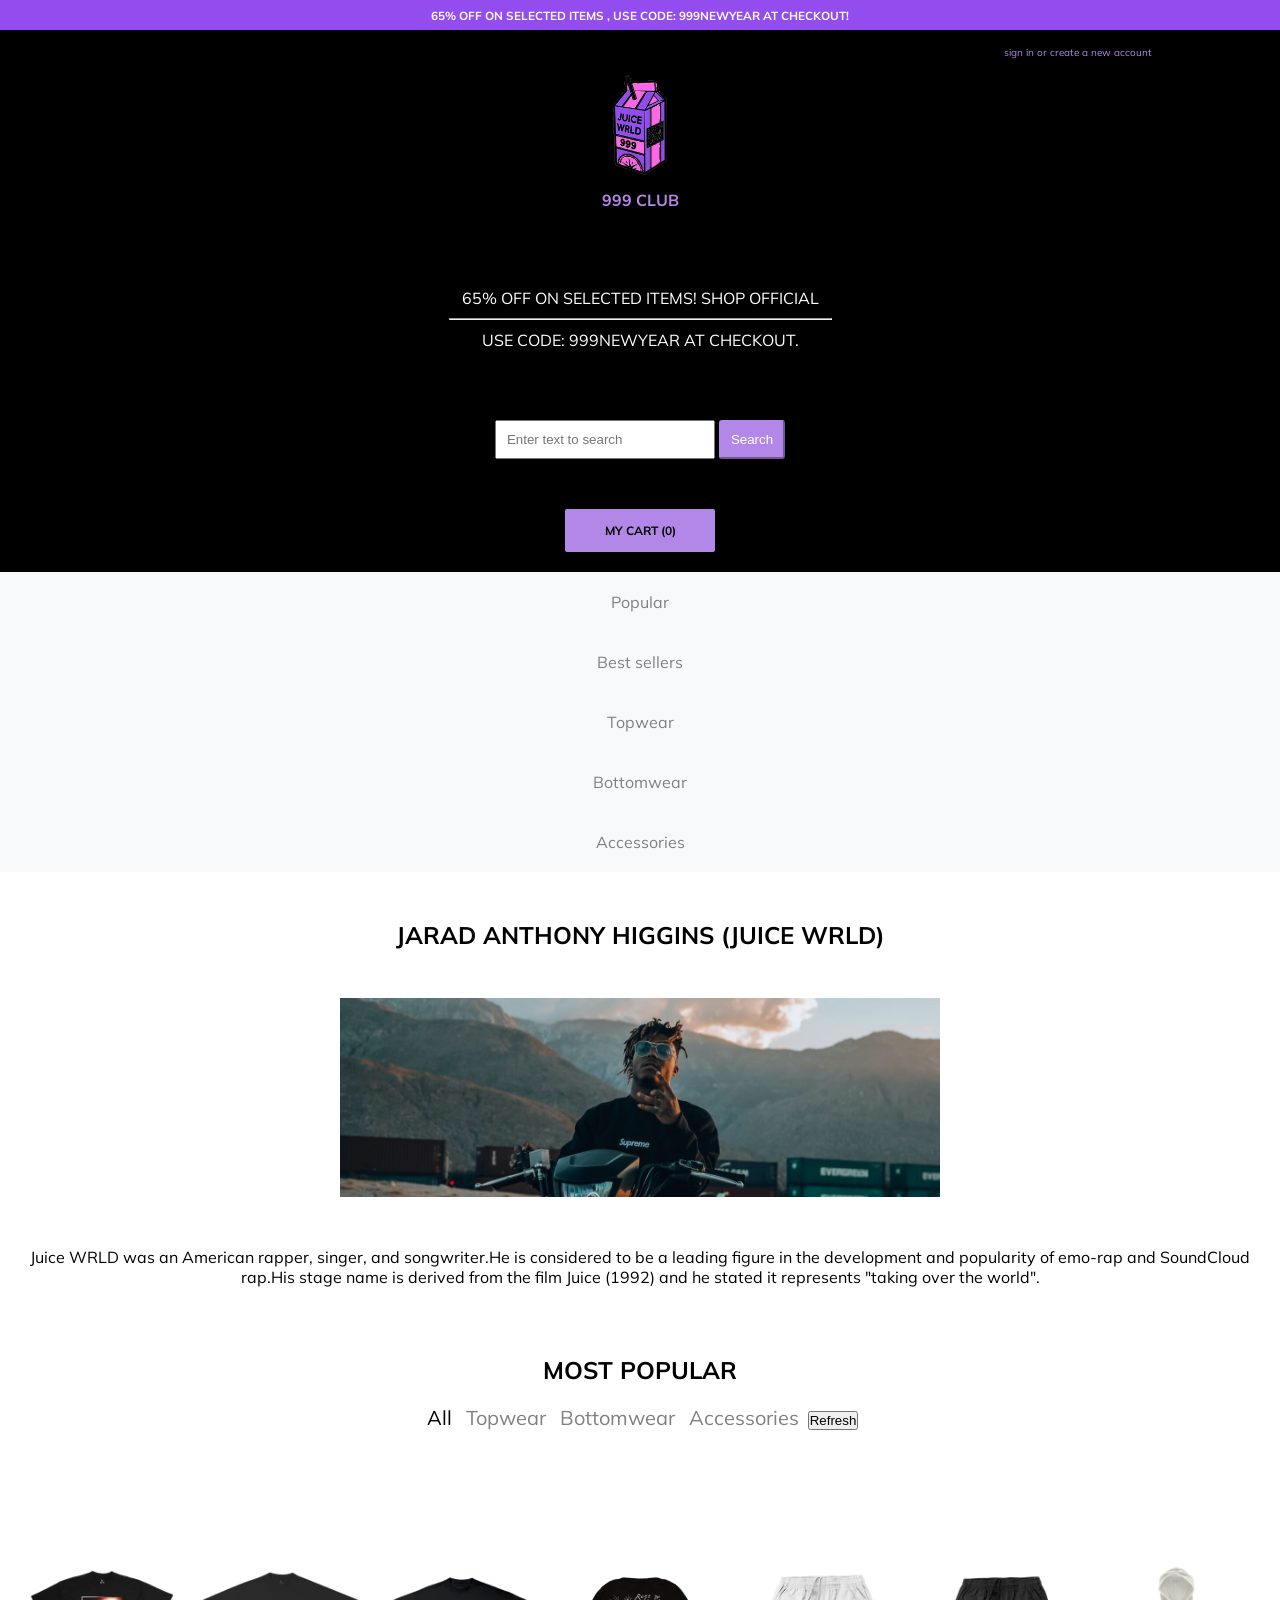
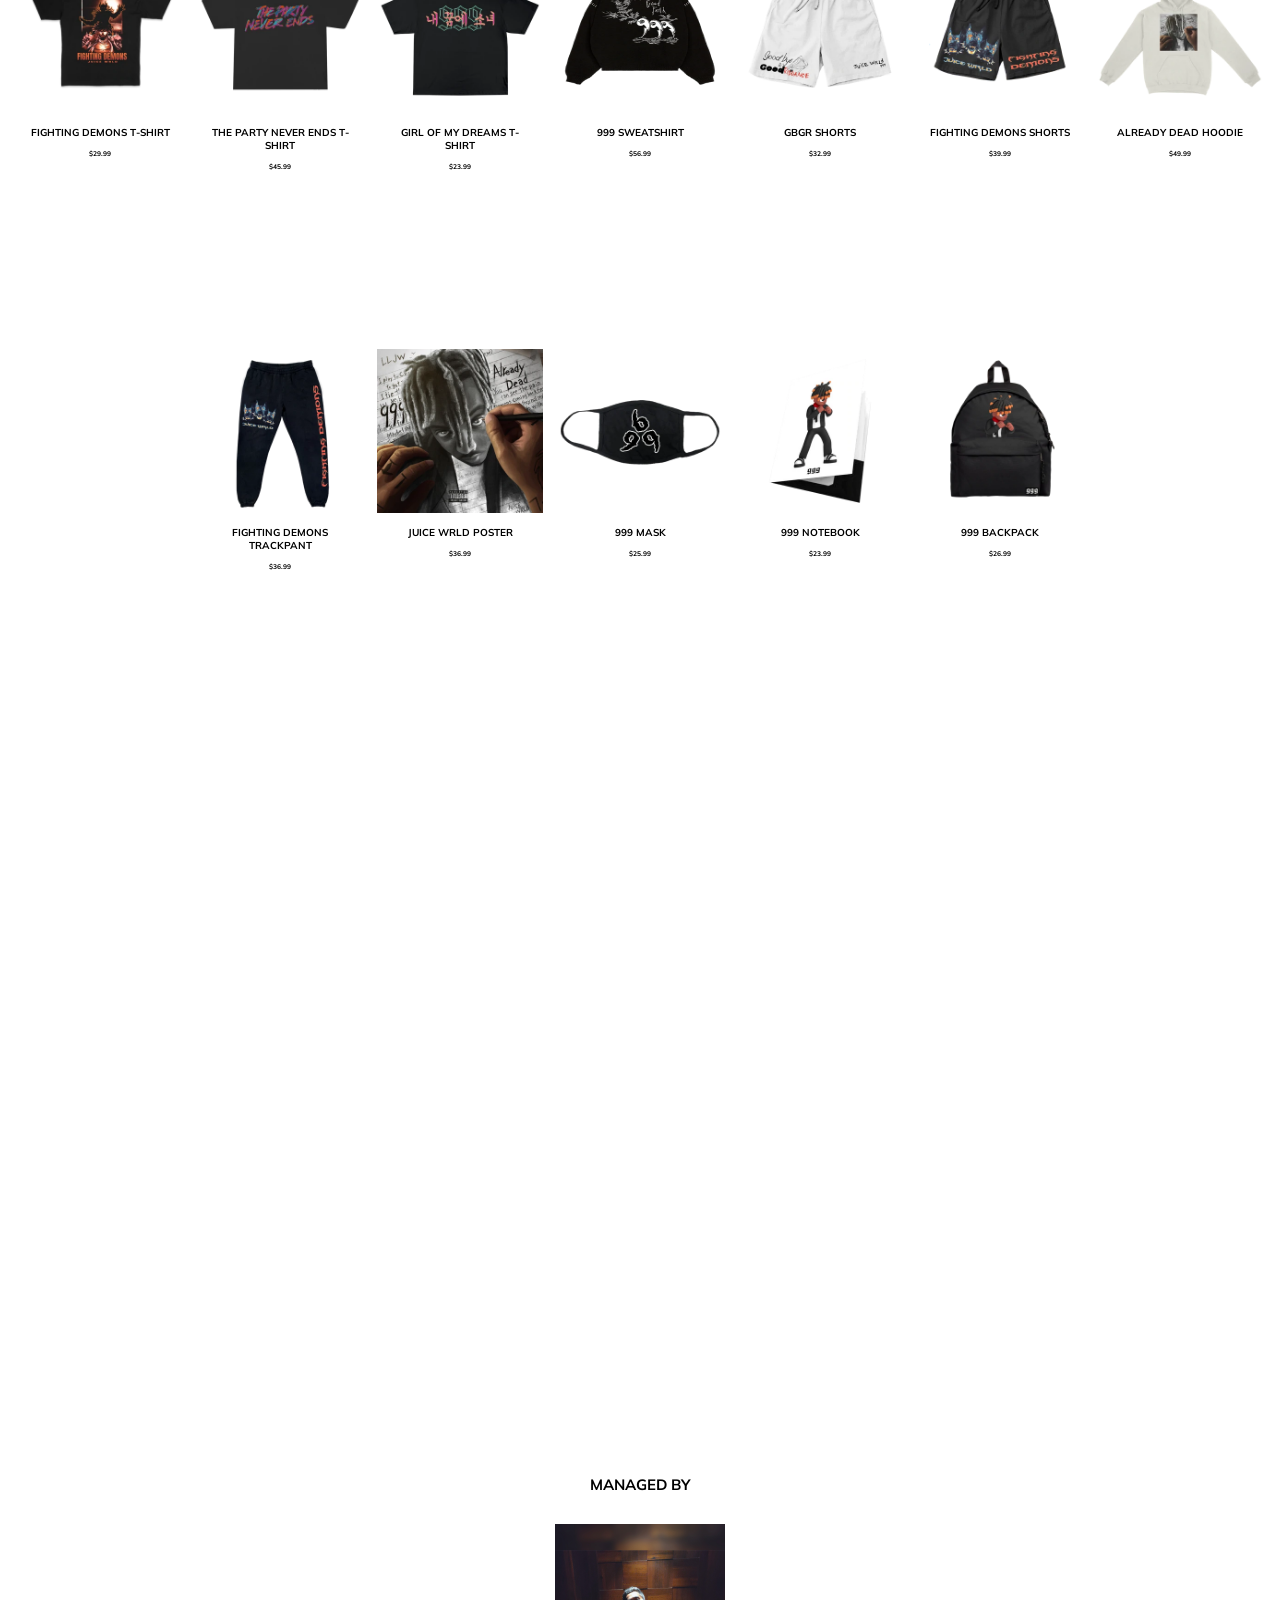
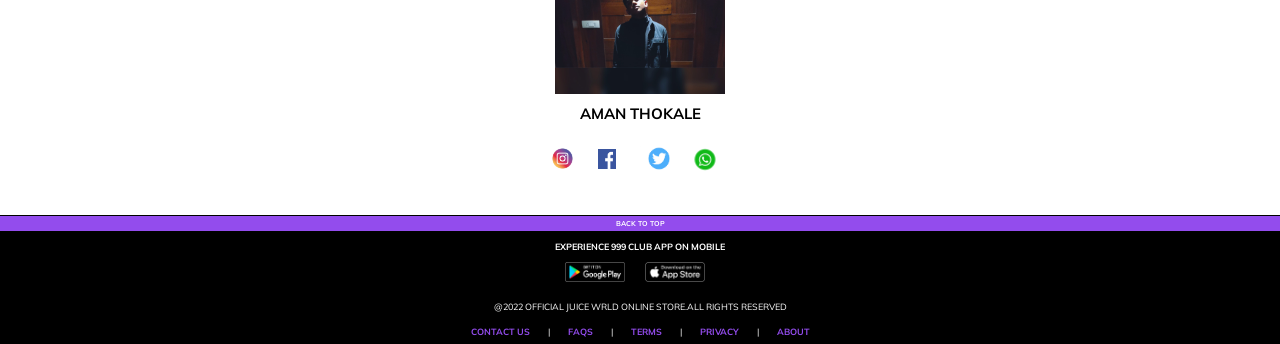
==== index.html @ 3e4f76f1 "Rename aman.html to index.html" ====
<!DOCTYPE html>
<html lang="en">
<head>
    <meta charset="UTF-8">
    <meta http-equiv="X-UA-Compatible" content="IE=edge">
    <meta name="viewport" content="width=device-width, initial-scale=1.0">
    <link rel="icon" sizes="16x16 32x32" type="image/icon" href="img/favicon.png">
   

    <link rel="stylesheet" type="text/css" href="astyle.css">
    <link rel="preconnect" href="https://fonts.googleapis.com">
    <link rel="preconnect" href="https://fonts.gstatic.com" crossorigin>
    <link href="https://fonts.googleapis.com/css2?family=Mulish&display=swap" rel="stylesheet"> 

    <title>999 club-Official Merchandise</title>
</head>
<body>
<div id="sale"><h3>65% OFF ON SELECTED ITEMS , USE CODE: 999NEWYEAR AT CHECKOUT! </h3></div>

<div id="navbar">

    <div id="logo">
        <img id="logoimg" src="img/favicon.png" alt="999 CLUB">
        <h4 id="nine">999 CLUB</h4>
    </div>
    <div id="add">
        <p class="cent">65% OFF ON SELECTED ITEMS! SHOP OFFICIAL</p>
        <hr>
        <p class="cent">USE CODE: 999NEWYEAR AT CHECKOUT. </p>
    </div>
    <div id="search">
        <input id="stext" type="text" placeholder="Enter text to search">
        <input id="sbutton" type="button" value="Search">
    </div>
    <div id="mycart">
        <a href="#">MY CART (0)</a> 
    </div>
    <div id="signin">
        <a href="#">sign in or create a new account</a>
    </div>
</div>

<div id="navigator">
  <ul id="navya">
    <li>Popular</li>
    <li>Best sellers</li>
    <li>Topwear</li>
    <li>Bottomwear</li>
    <li>Accessories</li>
  </ul>
</div>


<div id="bio">
<h2 class="cent">JARAD ANTHONY HIGGINS (JUICE WRLD)</h2>
<div id="juice">
    <img src="img/juicea.JPG" alt="Juice Wrld">
</div>
<p>Juice WRLD was an American rapper, singer, and songwriter.He is considered to be a leading figure in the development and popularity of emo-rap and SoundCloud rap.His stage name is derived from the film Juice (1992) and he stated it represents "taking over the world".</p>
</div>







<div id="shop">
<section id="photos" class="filter-gallery">
	<div class="portfolio-menu">
        <div id="MP">
          <h1 class="cent">MOST POPULAR</h1>
          
        </div>
       
			<ul>
				<li id="activa" data-filter="*"> All</li>
				<li data-filter=".web"> Topwear</li>
				<li data-filter=".seo">Bottomwear</li>
				<li data-filter=".graphics">Accessories</li>
       <button onClick="{bb()}">Refresh</button> 
       <!-- <p id="refresh"></p> -->
			</ul>
      
		</div>
        
		<div class="portfolio-item">
           
			<div class="item web"  data-aos="flip-left" data-aos-offset="100" data-aos-delay="100">
				<img id="aa" src="img/t1.webp" width="100" height="100">
        <p class="cent bold small">FIGHTING DEMONS T-SHIRT</p>
        <h6 class="cent bold">$29.99</h6>
			</div>

			<div class="item seo"  data-aos="flip-left" data-aos-offset="100" data-aos-delay="200">
				<img src="img/t2.webp" width="100" height="100">
        <p class="cent bold small">THE PARTY NEVER ENDS T-SHIRT</p>
        <h6 class="cent bold">$45.99</h6>
			</div>
			<div class="item graphics"  data-aos="flip-left" data-aos-offset="100" data-aos-delay="300">
				<img src="img/t3.webp" width="100" height="100">
        <p class="cent bold small">GIRL OF MY DREAMS T-SHIRT</p>
        <h6 class="cent bold">$23.99</h6>
			</div>
			<div class="item web" data-aos="zoom-in" data-aos-offset="100" data-aos-delay="100">
				<img src="img/h1.webp" width="100" height="100">
        <p class="cent bold small">999 SWEATSHIRT</p>
        <h6 class="cent bold">$56.99</h6>
			</div>

			<div class="item seo" data-aos="zoom-in" data-aos-offset="100" data-aos-delay="200">
				<img src="img/s2.webp" width="100" height="100">
        <p class="cent bold small">GBGR SHORTS</p>
        <h6 class="cent bold">$32.99</h6>
			</div>
			<div class="item seo" data-aos="zoom-in" data-aos-offset="100" data-aos-delay="300">
				<img src="img/s1.webp" width="100" height="100">
        <p class="cent bold small">FIGHTING DEMONS SHORTS</p>
        <h6 class="cent bold">$39.99</h6>
			</div>
			<div class="item graphics" data-aos="zoom-in-up" data-aos-offset="100" data-aos-delay="100">
				<img src="img/h2.webp" width="100" height="100">
        <p class="cent bold small">ALREADY DEAD HOODIE</p>
        <h6 class="cent bold">$49.99</h6>
			</div>
			<div class="item graphics" data-aos="zoom-in-up" data-aos-offset="100" data-aos-delay="200">
				<img src="img/tp1.webp" width="100" height="100">
        <p class="cent bold small">FIGHTING DEMONS TRACKPANT</p>
        <h6 class="cent bold">$36.99</h6>
			</div>
			<div class="item graphics" data-aos="zoom-in-up" data-aos-offset="100" data-aos-delay="300">
				<img src="img/poster1.webp" width="100" height="100">
        <p class="cent bold small">JUICE WRLD POSTER</p>
        <h6 class="cent bold">$36.99</h6>
			</div>
            <div class="item graphics" data-aos="zoom-in-up" data-aos-offset="100" data-aos-delay="300">
				<img src="img/mask1.webp" width="100" height="100">
        <p class="cent bold small">999 MASK</p>
        <h6 class="cent bold">$25.99</h6>
			</div>
            <div class="item graphics" data-aos="zoom-in-up" data-aos-offset="100" data-aos-delay="300">
				<img src="img/book1.webp" width="100" height="100">
        <p class="cent bold small">999 NOTEBOOK</p>
        <h6 class="cent bold">$23.99</h6>
			</div>
            <div class="item graphics" data-aos="zoom-in-up" data-aos-offset="100" data-aos-delay="300">
				<img src="img/backpack1.webp" width="100" height="100">
        <p class="cent bold small">999 BACKPACK</p>
        <h6 class="cent bold">$26.99</h6>
			</div>
           
		</div>
	
</section>
</div>
 









<div class="members">
  <div class="member-info">
    <h2 class="bold">MANAGED BY</h2>

</div>


<div class="member-card">


<img id="aman" src="img/aman.jpg">

<h2 >AMAN THOKALE</h2>
<div class="sm">
<a href="#aman"><img id="insta" class="social" src="img/inst.png" ></a> 
<a href="#aman"><img id="fb" class="social" src="img/fb.png" ></a>
<a href="#aman"><img id="tweeter" class="social" src="img/twee.png" ></a>
<a href="#aman"><img id="whatsapp" class="social" src="img/wa.png" ></a>
</div>
</div>

</div>







<div id="saledown"><h3><a href="#">BACK TO TOP</a></h3></div>

<div class="footer cent">
  <div>
    <h4>EXPERIENCE 999 CLUB APP ON MOBILE</h4>
  
  
  <div id="store">
    <a href=""><img src="img/gplay.png" alt=""></a>
    <a href=""><img src="img/applestore.png" alt=""></a>
  </div>
</div>

  <div id="copy">
  <p>@2022 OFFICIAL JUICE WRLD ONLINE STORE.ALL RIGHTS RESERVED</p>
  <ul id="foot">
    
    <li><a href="">CONTACT US</a></li>
    <li>|</li>
    <li><a href="">FAQS</a></li>
    <li>|</li>
    <li><a href="">TERMS</a></li>
    <li>|</li>
    <li><a href="">PRIVACY</a></li>
    <li>|</li>
    <li><a href="">ABOUT</a></li>
  </ul>
</div>
</div>


































<script>
function bb()
{
console.log("dfd");
var img = document.getElementById("aa");
let a=1;
img.src="img/mask$a.webp";
return false;
}
</script>

</body>
</html>
---- astyle.css ----
*{padding: 0; margin:0; box-sizing: border-box;scroll-behavior: smooth;}

body{
    
	scroll-behavior: smooth;
		overflow-x: hidden;
        font-family: 'Mulish', sans-serif;    
}
#nine{
    margin-top: 0;
  margin-bottom: 0.5rem
}


#sale{
    height: 30px;
    background-color: #934ced;
    display: flex;
    justify-content: center;
    align-items: center;
    text-align: center;
    font-size: 10px;
    color: rgb(255, 255, 255);
}

#navbar{
    background-color: #000000;
    color: rgb(255, 255, 255);
    height: 200px;
    display: flex;
    align-items: center;
    justify-content: center;
}
#logo{
    display: flex;
    flex-direction: column;
    justify-content: center;
    align-items: center;
    text-align: center;
    margin-left: 30px;
    color: #b287e8;;
}

#logoimg{
    height: 130px;
    width: 130px;
    
}
#add{
    margin-left: 30px;
}
.cent{
    display: flex;
    flex-direction: column;
    justify-content: center;
    align-items: center;
    margin: 5px 5px;
    text-align: center;
    
}

.bold{
    font-weight: bold;
}

#search{
    display: flex;
    flex-direction: row;
    justify-content: center;
    align-items: center;
    text-align: center;
    margin-left: 70px;


}
#stext{
    padding: 10px 10px;
    width: 300px;
    margin: 0px 2px;
}
#sbutton{
    padding: 10px 10px;
    margin: 0px 2px;
    border-radius: 0px;
    background-color: #b287e8;
    color: rgb(255, 255, 255);
    border-color: #b287e8;
    cursor: pointer;
    border-radius: 3px;
    
}
#mycart{
    background-color: #b287e8;
    height: 43px;
    width: 200px;
    border:2px solid #b287e8;
    margin-left: 50px;
text-align: center;
justify-content: center;
align-items: center;
flex-direction: row;
display: flex;
border-radius: 2px;

}
#mycart a{
    text-decoration: none;
    /* color: rgb(255, 255, 255); */
    font-weight: bold;
    color: black;
    font-size: 12px;
}
#signin{
    /* display: flex; */
    align-items: flex-end;
    justify-content: end;
    text-align: right;
    position: absolute;
    top: 30px;
    right: 10px;
    
}
#signin a{
    text-decoration: none;
    color: #b287e8;
    
    font-size: 10px;
}
#menu{
    display: flex;
    justify-content: center;
    align-items: center;
    text-align: center;
    
}
#menu li{
    margin: 0px 20px;
    padding: 0px 0px;
}



#genuine{
    display: flex;
    justify-content: center;
    align-items: center;
    /* flex-direction: column; */
}
#genuinelist{
    display: flex;
    flex-direction: row;
    text-decoration: none;
}
#genuinelist li{
    display: flex;
    flex-direction: row;
    text-decoration: none;
    margin: 10px 10px;
    padding: 10px 10px;
}

#juice{
    margin-top: 10px;
    display: flex;
    justify-content: center;
    align-items: center;
}
#juice img{
    width: 1000px;
    
}

#bio p{
    text-align: center;
    padding: 3rem 3rem;
}
#bio h2{
    margin: 3rem 3rem;
}

/* PHOTOSSSSSSSSSSSSSSSSSSSSSSSSSSs */


.portfolio-menu{
    margin-top: 20px;
    text-align: center;
    margin-bottom: 20px;
    
}
.portfolio-menu ul li{
    color: grey;
    list-style: none;
    display: inline-block;
    margin:20px 0px;
    font-size: 20px;
    /* font-weight: bold; */
    /* font-family: sans-serif; */
    padding: 10px 20px;
    cursor: pointer;
    transition: 0.5s ease;
    text-align: center;
    /* color: black; */

}
.portfolio-menu ul li:hover{
    /* background:  #b287e8; */
    color: black;
    /* border-radius: 8px; */
    /* border: 2px solid black; */
}
li.active{
    /* background:#b287e8; */
    color: black;
    /* border-radius: 8px; */
}
#activa{
    color: black;
}
.portfolio-item{
    display: flex;
    flex-wrap: wrap;
    justify-content: center;
    align-items: center;
    height: 800px;
    width: 100%;
}
.portfolio-item .item{
    margin: 35px 10px;
    padding: 10px 10px;
    width:290px;
    height:290px;
    /* float: left; */
    /* margin-bottom:20px; */
    /* margin-right: 20px; */
}
.portfolio-item .item img{
width: 100%;
height: 100%;
border-radius: 0px;
}
.portfolio-item .item img:hover{
    opacity: 0.2;
}
.portfolio-item .item img,p,h6:hover{
    cursor: pointer;
}

#shop{
    background-color: rgb(255, 255, 255);
    height: 1300px;
}

.portfolio-menu h1{
    font-weight: bold;
}















.members{

	/* font-family: sans-serif; */
	width: 100%;
	padding:20px 100px;
}
.member-info{
	text-align: center;
}
.member-info h1 {
	font-size: 2.5em;
}

.member-card{
    display: flex;
    flex-direction: column;
    justify-content: center;
    align-items: center;
	text-align: center;
	padding-top: 50px;
	width: 50%;
	margin:auto;
	}


.member-card h2{
	margin:20px 0px;
}
.sm{
    display: flex;
    align-items: center;
    justify-content:center;
    text-align: center;
}




#aman{
    height: 300px;
    width: 300px;
}
.social{
    margin: 10px 10px;
    padding: 10px 10px;
    vertical-align: middle;
}
#insta{
    width:70px;
}
#fb{
    width:60px;
    height:65px;
}
#tweeter{
    width:100px;
}
#whatsapp{
    width:120px;
    margin-left: -15px;
}



#saledown{
    height: 30px;
    background-color: #934ced;
    display: flex;
    justify-content: center;
    align-items: center;
    text-align: center;
    font-size: 10px;
    color: rgb(255, 255, 255);
    border-top: 1px solid black;
}

#saledown h3 a{
    text-decoration: none;
    color: white;
    font-weight: bold;
    
}

.footer{
    background-color: black;
    color: white;
    margin: 0px 0px;
    padding: 0px 0px;
    height: 250px;
    display: flex;
    flex-flow: row;
}
#foot{
    display: flex;
    list-style: none;
    
}
#foot li,p{
    margin: 7px 6px;
    padding: 10px 10px;
}


#foot li a{
    color: #934ced;
    font-weight: bold;
    text-decoration: none;
}


#store a img{
    height: 60px;
    width: 140px;
    margin: 10px 10px;
    padding: 10px 10px;
}
#store{
    display: flex;
}

#copy{
    margin-left: 100px;
}

#refresh{
    display: flex;
    justify-content: right;
    align-items: flex-end;
    margin-right: 125px;
}

/* #navigator{
  background-color: black;
} */
#navya{
    display: flex;
    height: 50px;
    color: grey;
    background-color: #f8f9fa;
    list-style: none;
justify-content: center;
align-items: center;
text-align: center;

}

#navya li{
    margin: 0px 25px;
    padding: 0px 0px;
    cursor: pointer;
}

#navya li:hover{
    color:rgba(0, 0, 0, 0.7);
}







@media only screen and (max-width:1340px){
    #navbar{
        flex-direction: column;
        height: 100%;
    }
    #navbar div{
        margin: 20px 40px;
        padding: 10px 10px;
    }
    #navya{
        flex-direction: column;
        height: 100%;
    }
    #navya li{
        margin: 10px 10px;
        padding: 10px 10px;
    }
 
    #bio #juice img{
        width: 600px;
    }
    #bio p{
        padding: 3rem 1rem;
    }
    #shop{
        height: 1700px;
    }
  
    .portfolio-menu ul li{
        margin: 10px 0px;
        padding: 5px 5px;
    }
    .portfolio-item .item{
        margin: 2px 5px;
        padding: 3px 2px;
        width:170px;
        height:170px;
        font-size: 10px;
        margin-bottom:70px;
        
    }
    .member-card{
        text-align: center;
        padding-top: 50px;
    }
    .members{
        height: 100%;
        padding: 20px 50px;
    }
    #aman{
        height: 170px;
        width: 170px;
    }
    .footer{
        height: 100%;
        flex-direction: column;
        flex-flow: column;
        font-size: 9px;
    }
    #copy{
        margin-left: 0px;
        align-items: center;
        text-align: center;
    }
    #store a img{
        height: 30px;
        width: 70px;
        margin: 5px 5px;
        padding: 5px 5px;
    }
    #foot li,p{
        margin: 2px 1px;
        padding: 5px 8px;
    }
    .footer div h4{
        margin-top: 10px;
    }
    .member-card{ 
     padding-top: 30px;
    }
    .social{
        margin: 6px 6px;
        padding: 6px 6px;
    }
    #insta{
        width:35px;
    }
    #fb{
        width:30px;
        height:32px;
    }
    #tweeter{
        width:50px;
    }
    #whatsapp{
        width:60px;
        margin-left: -15px;
    }
    .member-info h2{
        font-size: 15px;
    }
    .member-card h2{
        margin: 0px 0px;
        margin-top: 10px;
        font-size: 15px;
    }
    #saledown{
        height: 16px;
        font-size: 6px;
    }
    #signin{
        top: 10px;
        right: 78px; 
        margin: 0px 0px;
        padding: 0px 0px;
        
    }
    #search #stext{
        width: 220px;
    }
    #mycart{
        width: 150px;

    }
    



  
    


}
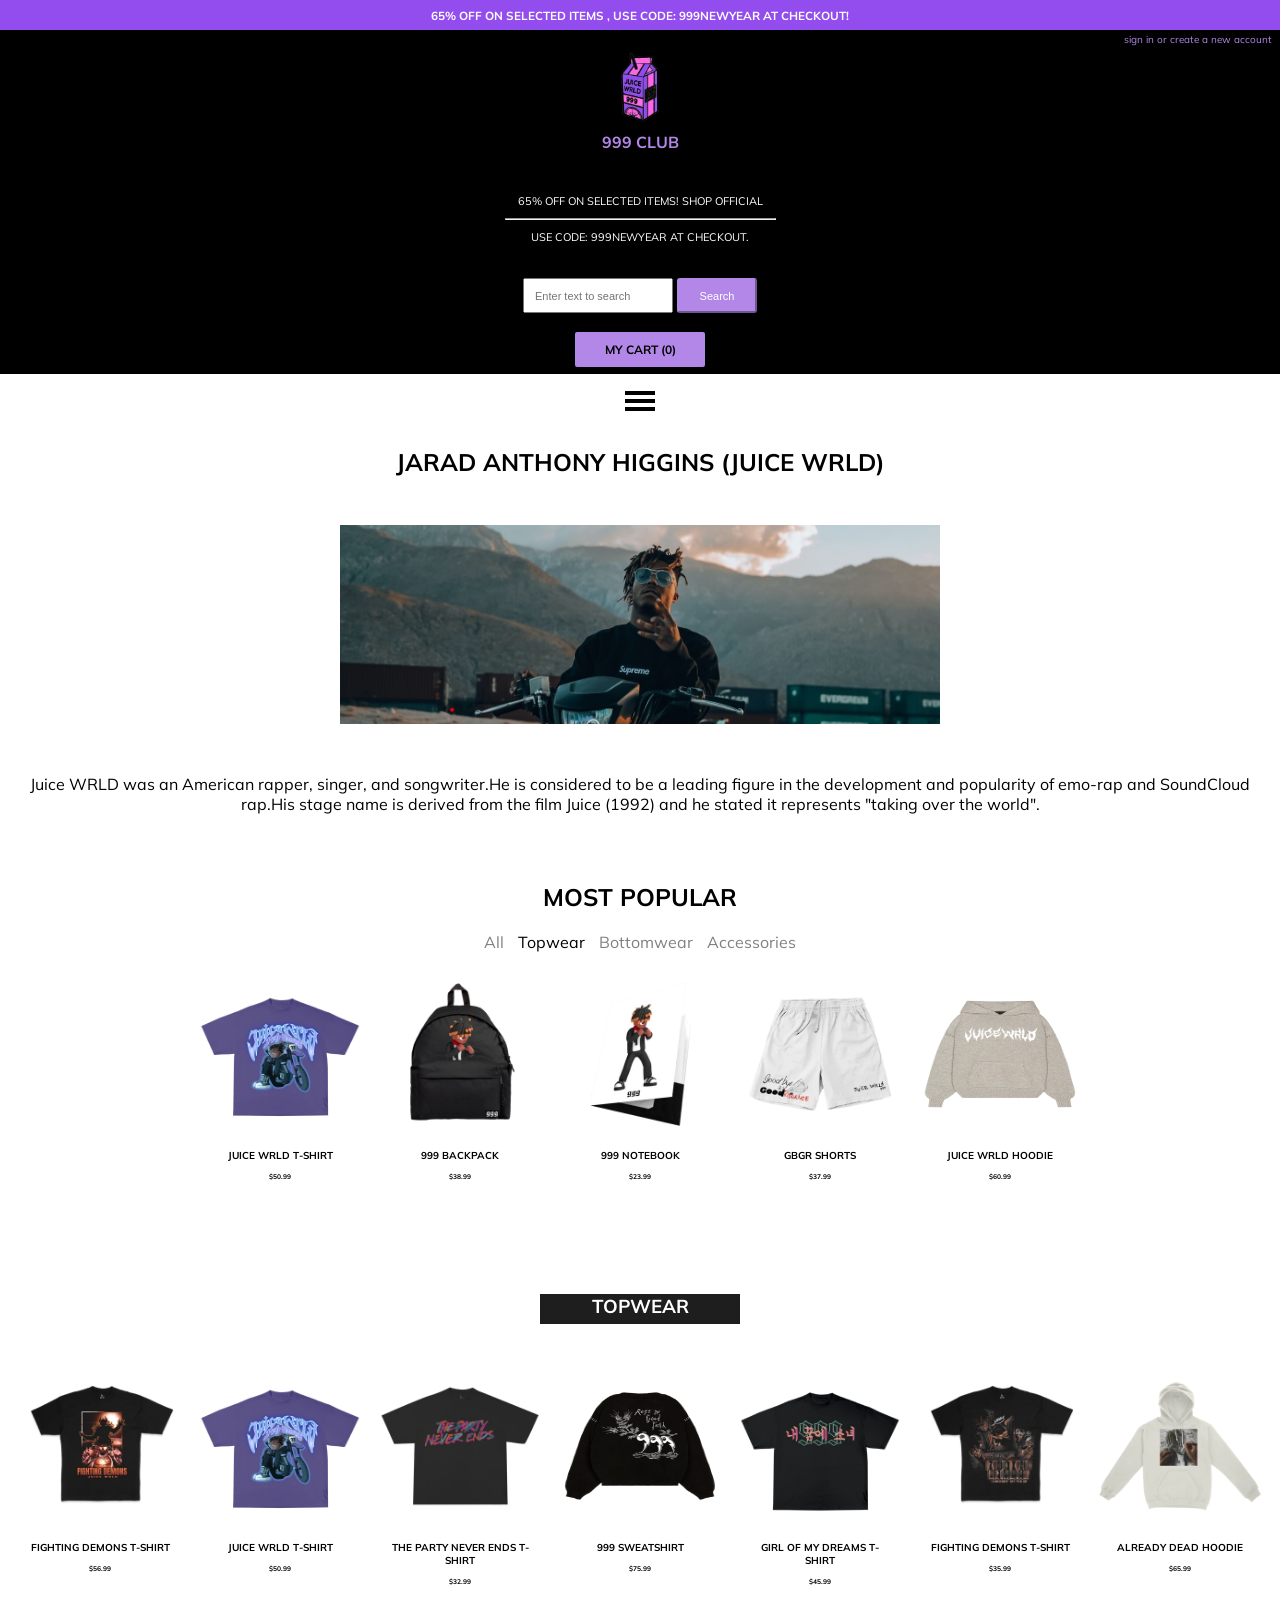
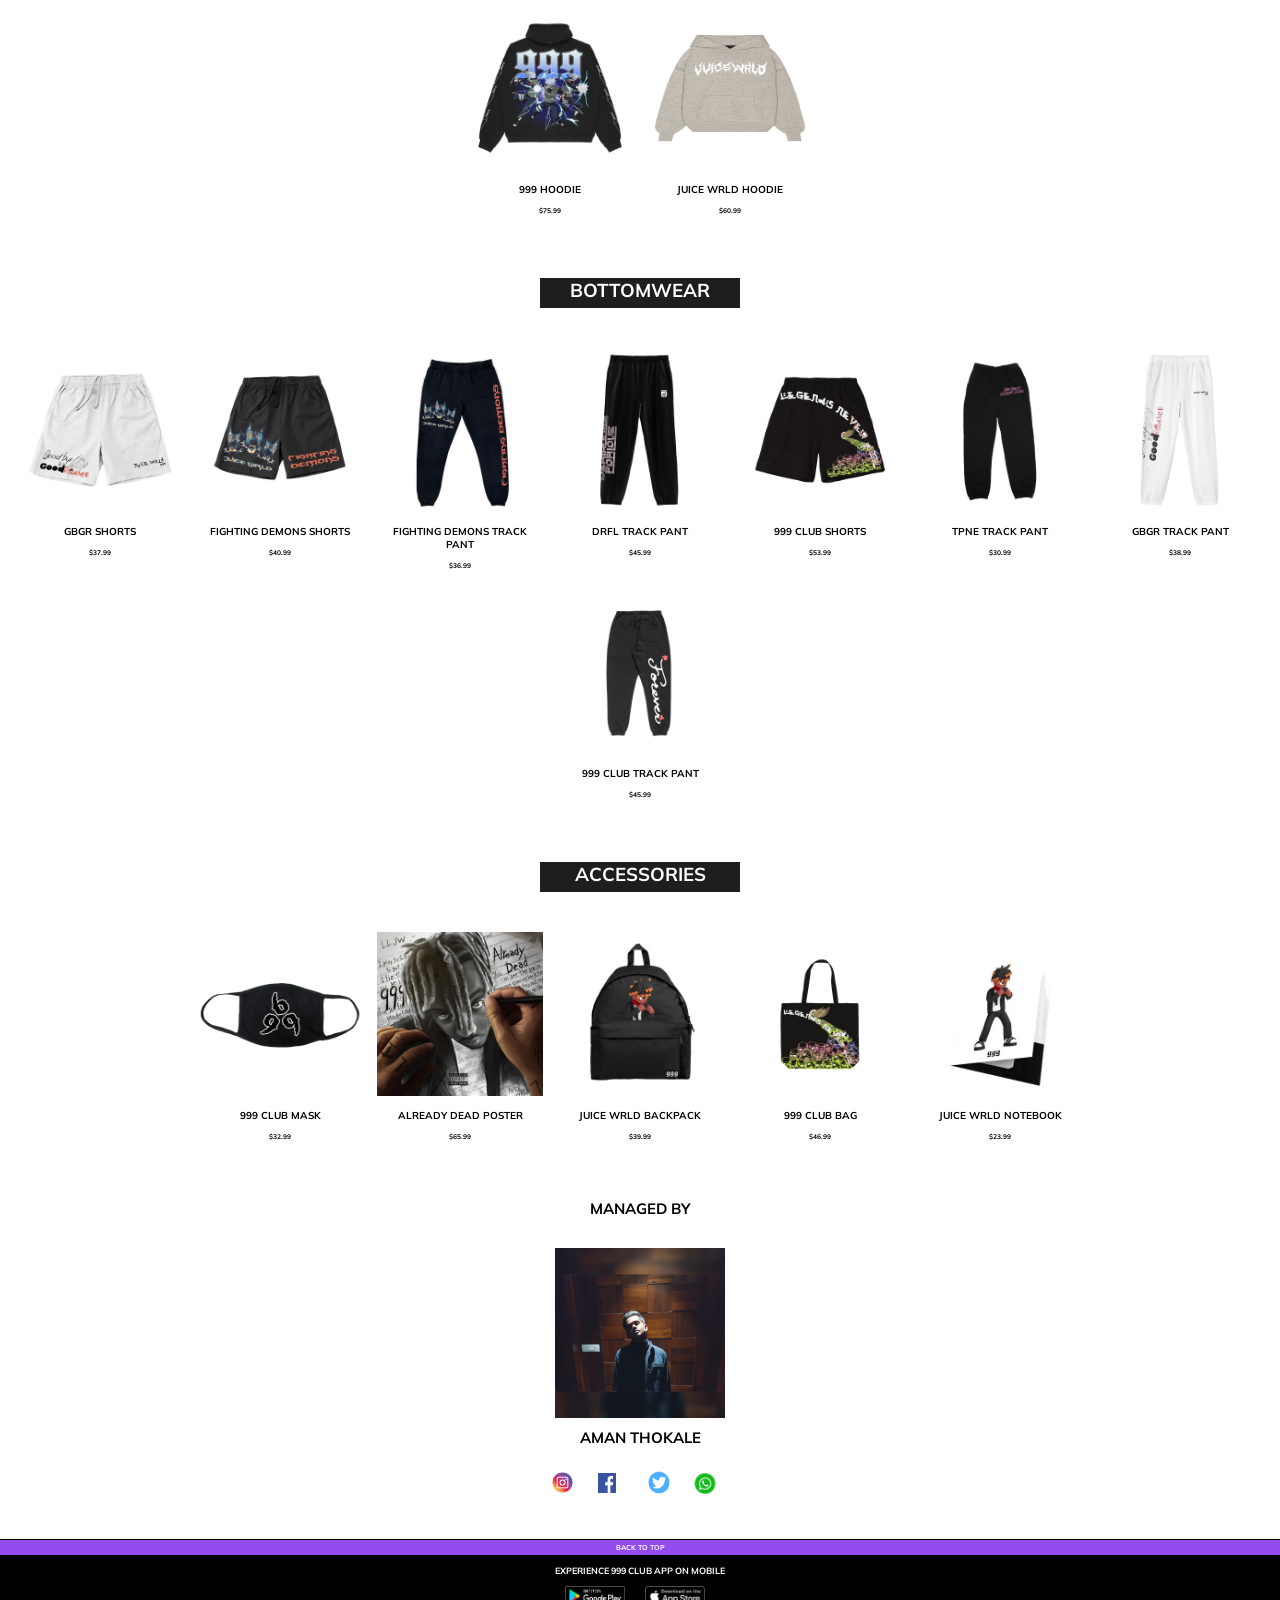
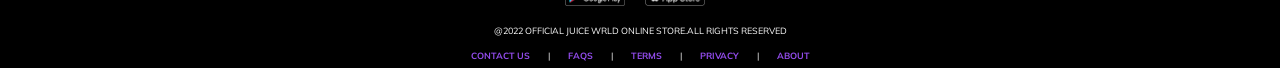
==== commit 9bf93130: "Responsive" ====
--- a/index.html
+++ b/index.html
@@ -23,30 +23,37 @@
         <img id="logoimg" src="img/favicon.png" alt="999 CLUB">
         <h4 id="nine">999 CLUB</h4>
     </div>
-    <div id="add">
+    <div id="add" class="hide">
         <p class="cent">65% OFF ON SELECTED ITEMS! SHOP OFFICIAL</p>
         <hr>
         <p class="cent">USE CODE: 999NEWYEAR AT CHECKOUT. </p>
     </div>
-    <div id="search">
-        <input id="stext" type="text" placeholder="Enter text to search">
-        <input id="sbutton" type="button" value="Search">
-    </div>
-    <div id="mycart">
-        <a href="#">MY CART (0)</a> 
-    </div>
-    <div id="signin">
+    <div id="search" class="hide">
+        <input class="hide" id="stext" type="text" placeholder="Enter text to search">
+        <input class="hide" id="sbutton" type="button" value="Search">
+    </div>
+    <div id="mycart" class="hide">
+        <a class="hide" href="#">MY CART (0)</a> 
+    </div>
+    <div id="signin" class="hide">
         <a href="#">sign in or create a new account</a>
     </div>
 </div>
 
-<div id="navigator">
-  <ul id="navya">
+<div class="navigator h-nav">
+  <div class="burger">
+    <div class="line"></div>
+    <div class="line"></div>
+    <div class="line"></div>
+  </div>
+  <ul id="navya" class="v-class">
+    
     <li>Popular</li>
     <li>Best sellers</li>
     <li>Topwear</li>
     <li>Bottomwear</li>
     <li>Accessories</li>
+   
   </ul>
 </div>
 
@@ -66,102 +73,216 @@
 
 
 <div id="shop">
-<section id="photos" class="filter-gallery">
-	<div class="portfolio-menu">
-        <div id="MP">
-          <h1 class="cent">MOST POPULAR</h1>
-          
-        </div>
-       
+<section>
+	<div class="shop-menu">
+        
+    <div>
+      <h1 class="cent">MOST POPULAR</h1>
+      
+    </div>
 			<ul>
-				<li id="activa" data-filter="*"> All</li>
-				<li data-filter=".web"> Topwear</li>
-				<li data-filter=".seo">Bottomwear</li>
-				<li data-filter=".graphics">Accessories</li>
-       <button onClick="{bb()}">Refresh</button> 
-       <!-- <p id="refresh"></p> -->
+				<li> All</li>
+				<li id="activa"> Topwear</li>
+				<li>Bottomwear</li>
+				<li>Accessories</li>
 			</ul>
+     
       
+      <div class="shop-item mb">
+           
+        <div class="item" >
+          <img id="aa" src="img/t5.webp" width="100" height="100">
+          <p class="cent bold small">JUICE WRLD T-SHIRT</p>
+          <h6 class="cent bold">$50.99</h6>
+        </div>
+        <div class="item"  >
+          <img id="aa" src="img/backpack1.webp" width="100" height="100">
+          <p class="cent bold small">999 BACKPACK</p>
+          <h6 class="cent bold">$38.99</h6>
+        </div>
+        <div class="item"  >
+          <img id="aa" src="img/book1.webp" width="100" height="100">
+          <p class="cent bold small">999 NOTEBOOK</p>
+          <h6 class="cent bold">$23.99</h6>
+        </div>
+        <div class="item"  >
+          <img id="aa" src="img/s2.webp" width="100" height="100">
+          <p class="cent bold small">GBGR SHORTS</p>
+          <h6 class="cent bold">$37.99</h6>
+        </div>
+        <div class="item"  >
+          <img id="aa" src="img/t8.webp" width="100" height="100">
+          <p class="cent bold small">JUICE WRLD HOODIE</p>
+          <h6 class="cent bold">$60.99</h6>
+        </div>
+      </div>
+
+
+
+
+
+
 		</div>
+    <div id="topweardiv" class="block">
+        <h3 class="cent heading">TOPWEAR</h3>
         
-		<div class="portfolio-item">
+      </div>
+        
+		<div class="shop-item mb">
            
-			<div class="item web"  data-aos="flip-left" data-aos-offset="100" data-aos-delay="100">
+			<div class="item "  >
 				<img id="aa" src="img/t1.webp" width="100" height="100">
         <p class="cent bold small">FIGHTING DEMONS T-SHIRT</p>
-        <h6 class="cent bold">$29.99</h6>
-			</div>
-
-			<div class="item seo"  data-aos="flip-left" data-aos-offset="100" data-aos-delay="200">
+        <h6 class="cent bold">$56.99</h6>
+			</div>
+
+			<div class="item" >
+				<img src="img/t5.webp" width="100" height="100">
+        <p class="cent bold small">JUICE WRLD T-SHIRT</p>
+        <h6 class="cent bold">$50.99</h6>
+			</div>
+			<div class="item">
 				<img src="img/t2.webp" width="100" height="100">
         <p class="cent bold small">THE PARTY NEVER ENDS T-SHIRT</p>
-        <h6 class="cent bold">$45.99</h6>
-			</div>
-			<div class="item graphics"  data-aos="flip-left" data-aos-offset="100" data-aos-delay="300">
+        <h6 class="cent bold">$32.99</h6>
+			</div>
+			<div class="item">
+				<img src="img/h1.webp" width="100" height="100">
+        <p class="cent bold small">999 SWEATSHIRT</p>
+        <h6 class="cent bold">$75.99</h6>
+			</div>
+
+			<div class="item">
 				<img src="img/t3.webp" width="100" height="100">
         <p class="cent bold small">GIRL OF MY DREAMS T-SHIRT</p>
-        <h6 class="cent bold">$23.99</h6>
-			</div>
-			<div class="item web" data-aos="zoom-in" data-aos-offset="100" data-aos-delay="100">
-				<img src="img/h1.webp" width="100" height="100">
-        <p class="cent bold small">999 SWEATSHIRT</p>
-        <h6 class="cent bold">$56.99</h6>
-			</div>
-
-			<div class="item seo" data-aos="zoom-in" data-aos-offset="100" data-aos-delay="200">
-				<img src="img/s2.webp" width="100" height="100">
-        <p class="cent bold small">GBGR SHORTS</p>
-        <h6 class="cent bold">$32.99</h6>
-			</div>
-			<div class="item seo" data-aos="zoom-in" data-aos-offset="100" data-aos-delay="300">
-				<img src="img/s1.webp" width="100" height="100">
-        <p class="cent bold small">FIGHTING DEMONS SHORTS</p>
-        <h6 class="cent bold">$39.99</h6>
-			</div>
-			<div class="item graphics" data-aos="zoom-in-up" data-aos-offset="100" data-aos-delay="100">
+        <h6 class="cent bold">$45.99</h6>
+			</div>
+			<div class="item">
+				<img src="img/t4.webp" width="100" height="100">
+        <p class="cent bold small">FIGHTING DEMONS T-SHIRT</p>
+        <h6 class="cent bold">$35.99</h6>
+			</div>
+			<div class="item">
 				<img src="img/h2.webp" width="100" height="100">
         <p class="cent bold small">ALREADY DEAD HOODIE</p>
-        <h6 class="cent bold">$49.99</h6>
-			</div>
-			<div class="item graphics" data-aos="zoom-in-up" data-aos-offset="100" data-aos-delay="200">
-				<img src="img/tp1.webp" width="100" height="100">
-        <p class="cent bold small">FIGHTING DEMONS TRACKPANT</p>
-        <h6 class="cent bold">$36.99</h6>
-			</div>
-			<div class="item graphics" data-aos="zoom-in-up" data-aos-offset="100" data-aos-delay="300">
-				<img src="img/poster1.webp" width="100" height="100">
-        <p class="cent bold small">JUICE WRLD POSTER</p>
-        <h6 class="cent bold">$36.99</h6>
-			</div>
-            <div class="item graphics" data-aos="zoom-in-up" data-aos-offset="100" data-aos-delay="300">
-				<img src="img/mask1.webp" width="100" height="100">
-        <p class="cent bold small">999 MASK</p>
-        <h6 class="cent bold">$25.99</h6>
-			</div>
-            <div class="item graphics" data-aos="zoom-in-up" data-aos-offset="100" data-aos-delay="300">
-				<img src="img/book1.webp" width="100" height="100">
-        <p class="cent bold small">999 NOTEBOOK</p>
-        <h6 class="cent bold">$23.99</h6>
-			</div>
-            <div class="item graphics" data-aos="zoom-in-up" data-aos-offset="100" data-aos-delay="300">
-				<img src="img/backpack1.webp" width="100" height="100">
-        <p class="cent bold small">999 BACKPACK</p>
-        <h6 class="cent bold">$26.99</h6>
-			</div>
+        <h6 class="cent bold">$65.99</h6>
+			</div>
+			<div class="item" >
+				<img src="img/t6.webp" width="100" height="100">
+        <p class="cent bold small">999 HOODIE</p>
+        <h6 class="cent bold">$75.99</h6>
+			</div>
+
+     <div class="item">
+				<img src="img/t8.webp" width="100" height="100">
+        <p class="cent bold small">JUICE WRLD HOODIE</p>
+        <h6 class="cent bold">$60.99</h6>
+			</div>
+     
            
 		</div>
 	
+   
+      <div id="bottom" class="block">
+        <h3 class="cent heading">BOTTOMWEAR</h3>
+      </div>
+    
+     
+    <div class="shop-item mb">
+     
+			<div class="item"  >
+				<img id="aa" src="img/s2.webp" width="100" height="100">
+        <p class="cent bold small">GBGR SHORTS</p>
+        <h6 class="cent bold">$37.99</h6>
+			</div>
+
+      <div class="item"  >
+				<img id="aa" src="img/s1.webp" width="100" height="100">
+        <p class="cent bold small">FIGHTING DEMONS SHORTS</p>
+        <h6 class="cent bold">$40.99</h6>
+			</div>
+
+      <div class="item"  >
+				<img id="aa" src="img/tp1.webp" width="100" height="100">
+        <p class="cent bold small">FIGHTING DEMONS TRACK PANT</p>
+        <h6 class="cent bold">$36.99</h6>
+			</div>
+
+      <div class="item"  >
+				<img id="aa" src="img/p1.webp" width="100" height="100">
+        <p class="cent bold small">DRFL TRACK PANT</p>
+        <h6 class="cent bold">$45.99</h6>
+			</div>
+
+      <div class="item"  >
+				<img id="aa" src="img/p5.jpeg" width="100" height="100">
+        <p class="cent bold small">999 CLUB SHORTS</p>
+        <h6 class="cent bold">$53.99</h6>
+			</div>
+
+      <div class="item"  >
+				<img id="aa" src="img/p3.webp" width="100" height="100">
+        <p class="cent bold small">TPNE TRACK PANT</p>
+        <h6 class="cent bold">$30.99</h6>
+			</div>
+
+      <div class="item"  >
+				<img id="aa" src="img/p2.webp" width="100" height="100">
+        <p class="cent bold small">GBGR TRACK PANT</p>
+        <h6 class="cent bold">$38.99</h6>
+			</div>
+
+      <div class="item"  >
+				<img id="aa" src="img/p4.webp" width="100" height="100">
+        <p class="cent bold small">999 CLUB TRACK PANT</p>
+        <h6 class="cent bold">$45.99</h6>
+			</div>
+
+
+    </div>
+
+
+    <div id="Acce" class="block">
+      <h3 class="cent heading">ACCESSORIES</h3>
+    </div>
+
+    <div class="shop-item">
+    <div class="item"  >
+      <img id="aa" src="img/mask1.webp" width="100" height="100">
+      <p class="cent bold small">999 CLUB MASK</p>
+      <h6 class="cent bold">$32.99</h6>
+    </div>
+
+
+    <div class="item"  >
+      <img id="aa" src="img/poster1.webp" width="100" height="100">
+      <p class="cent bold small">ALREADY DEAD POSTER</p>
+      <h6 class="cent bold">$65.99</h6>
+    </div>
+
+
+    <div class="item"  >
+      <img id="aa" src="img/backpack1.webp" width="100" height="100">
+      <p class="cent bold small">JUICE WRLD BACKPACK</p>
+      <h6 class="cent bold">$39.99</h6>
+    </div>
+
+    <div class="item"  >
+      <img id="aa" src="img/bag1.webp" width="100" height="100">
+      <p class="cent bold small">999 CLUB BAG</p>
+      <h6 class="cent bold">$46.99</h6>
+    </div>
+
+    <div class="item">
+      <img id="aa" src="img/book1.webp" width="100" height="100">
+      <p class="cent bold small">JUICE WRLD NOTEBOOK</p>
+      <h6 class="cent bold">$23.99</h6>
+    </div>
+
+</div>
 </section>
 </div>
  
-
-
-
-
-
-
-
-
 
 <div class="members">
   <div class="member-info">
@@ -224,47 +345,17 @@
 
 
 
-
-
-
-
-
-
-
-
-
-
-
-
-
-
-
-
-
-
-
-
-
-
-
-
-
-
-
-
-
-
-
 <script>
-function bb()
-{
-console.log("dfd");
-var img = document.getElementById("aa");
-let a=1;
-img.src="img/mask$a.webp";
-return false;
-}
+  burger = document.querySelector('.burger');
+  navya= document.querySelector('#navya');
+  navi=document.querySelector('.navigator')
+
+  burger.addEventListener('click',()=>{
+      console.log("hey");
+      navya.classList.toggle('v-class');
+      navi.classList.toggle('h-nav');
+  })
 </script>
 
 </body>
-</html>
+</html>
--- a/astyle.css
+++ b/astyle.css
@@ -181,13 +181,13 @@
 /* PHOTOSSSSSSSSSSSSSSSSSSSSSSSSSSs */
 
 
-.portfolio-menu{
+.shop-menu{
     margin-top: 20px;
     text-align: center;
     margin-bottom: 20px;
     
 }
-.portfolio-menu ul li{
+.shop-menu ul li{
     color: grey;
     list-style: none;
     display: inline-block;
@@ -200,9 +200,9 @@
     transition: 0.5s ease;
     text-align: center;
     /* color: black; */
-
-}
-.portfolio-menu ul li:hover{
+   
+}
+.shop-menu ul li:hover{
     /* background:  #b287e8; */
     color: black;
     /* border-radius: 8px; */
@@ -216,15 +216,27 @@
 #activa{
     color: black;
 }
-.portfolio-item{
+.shop-item{
     display: flex;
     flex-wrap: wrap;
     justify-content: center;
     align-items: center;
-    height: 800px;
+    height: 100%;
     width: 100%;
-}
-.portfolio-item .item{
+    
+}
+.mb{
+    margin-bottom: 120px;
+}
+#topweardiv{
+    margin-top: 50px;
+}
+
+
+
+
+
+.shop-item .item{
     margin: 35px 10px;
     padding: 10px 10px;
     width:290px;
@@ -233,24 +245,24 @@
     /* margin-bottom:20px; */
     /* margin-right: 20px; */
 }
-.portfolio-item .item img{
+.shop-item .item img{
 width: 100%;
 height: 100%;
 border-radius: 0px;
 }
-.portfolio-item .item img:hover{
+.shop-item .item img:hover{
     opacity: 0.2;
 }
-.portfolio-item .item img,p,h6:hover{
+.shop-item .item img,p,h6:hover{
     cursor: pointer;
 }
 
 #shop{
     background-color: rgb(255, 255, 255);
-    height: 1300px;
-}
-
-.portfolio-menu h1{
+    height: 100%;
+}
+
+.shop-menu h1{
     font-weight: bold;
 }
 
@@ -269,7 +281,7 @@
 
 
 .members{
-
+    margin-top: 80px;
 	/* font-family: sans-serif; */
 	width: 100%;
 	padding:20px 100px;
@@ -392,15 +404,15 @@
     margin-left: 100px;
 }
 
-#refresh{
+/* #refresh{
     display: flex;
     justify-content: right;
     align-items: flex-end;
     margin-right: 125px;
-}
-
-/* #navigator{
-  background-color: black;
+} */
+
+/* .navigator{
+  height: 400;
 } */
 #navya{
     display: flex;
@@ -424,6 +436,37 @@
     color:rgba(0, 0, 0, 0.7);
 }
 
+.burger{
+    margin-top: 15px;
+    display: none;
+    
+    /* flex-direction: column; */
+    /* align-items: flex-end; */
+    /* position: absolute; */
+    cursor: pointer;
+    /* right: 5%; */
+}
+.line{
+    width: 30px;
+    background-color: black;
+    height: 4px;
+    margin: 3px 3px;
+}
+.block{
+    display: flex;
+    text-align: center;
+    align-items: center;
+    justify-content: center;
+}
+.block h3{
+    display: inline-block;
+    width: 200px;
+    height: 30px;
+    background-color: #1e1e1e;
+    color: white;
+}
+
+
 
 
 
@@ -437,11 +480,16 @@
     }
     #navbar div{
         margin: 20px 40px;
-        padding: 10px 10px;
+        padding: 10px 0px;
+    }
+    .navigator{
+        height: 300px;
+        transition: all 0.4s ease-in-out;
     }
     #navya{
         flex-direction: column;
         height: 100%;
+       
     }
     #navya li{
         margin: 10px 10px;
@@ -455,14 +503,15 @@
         padding: 3rem 1rem;
     }
     #shop{
-        height: 1700px;
-    }
-  
-    .portfolio-menu ul li{
+        height: 100%;
+    }
+   
+    .shop-menu ul li{
         margin: 10px 0px;
         padding: 5px 5px;
-    }
-    .portfolio-item .item{
+        font-size: 16px;
+    }
+    .shop-item .item{
         margin: 2px 5px;
         padding: 3px 2px;
         width:170px;
@@ -475,9 +524,11 @@
         text-align: center;
         padding-top: 50px;
     }
+   
     .members{
         height: 100%;
         padding: 20px 50px;
+        margin-top: 10px;
     }
     #aman{
         height: 170px;
@@ -541,8 +592,8 @@
         font-size: 6px;
     }
     #signin{
-        top: 10px;
-        right: 78px; 
+        top: 20px;          /*10px*/
+        right: 8px;          /*78px*/  
         margin: 0px 0px;
         padding: 0px 0px;
         
@@ -554,7 +605,78 @@
         width: 150px;
 
     }
-    
+    .burger{
+        display: flex;
+        flex-direction: column;
+        cursor: pointer;
+        align-items: center;
+    justify-content: center;
+    text-align: center;
+    }
+    .line{
+        margin: 2px 2px;
+    }
+    .h-nav{
+        height: 10px;
+    }
+    .v-class{
+        opacity: 0;
+    }
+    #logoimg{
+       margin: 0px 0px;
+       padding: 0px 0px;
+    }
+    #add{
+        margin-top: 0px;
+    }
+
+    .block h3 {
+        margin: 35px 0px;
+    }
+    .mb {
+        margin-bottom: 0px;
+    }
+
+
+    /* SMALL LOGO AND SEARCH */
+    .hide{
+       font-size: 11px;
+    }
+    #logoimg{
+        height: 90px;
+        width: 90px;
+    }
+    #navbar div {
+        margin: 7px 0px;
+padding: 5px 0px;
+    }
+    #search{
+        text-align: center;
+        justify-content: center;
+        align-items: center;
+    }
+    #search #stext{
+        padding: 10px 10px;
+        width: 150px;
+        height:35px ;
+        margin: 0px 2px;
+    }
+    #search #sbutton{
+        width: 80px;
+        height:35px ;
+        padding: 10px 10px;
+        margin: 0px 2px; 
+    }
+    #mycart{
+        height: 35px;
+        width: 130px;
+        margin:10px 0px;
+    }
+    #mycart a{
+        font-size: 12px;
+    }
+
+    /**/
 
 
 
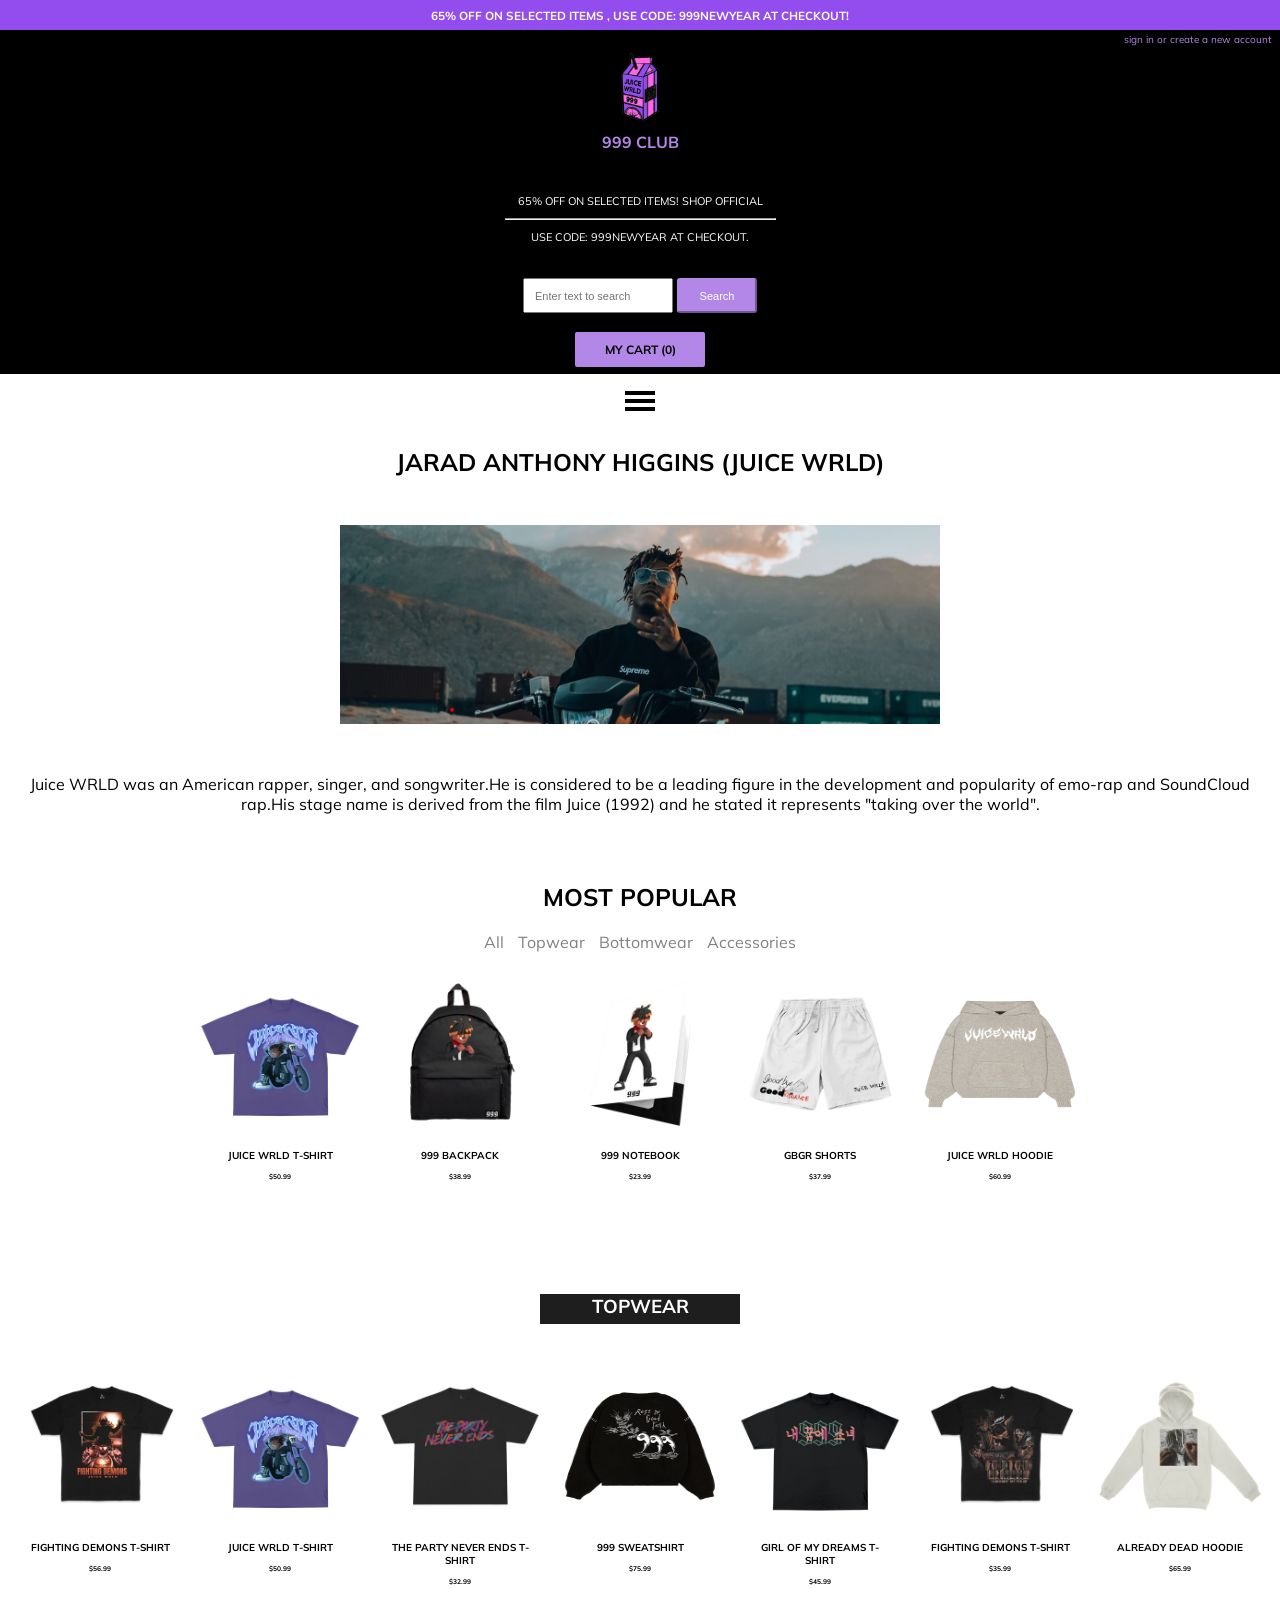
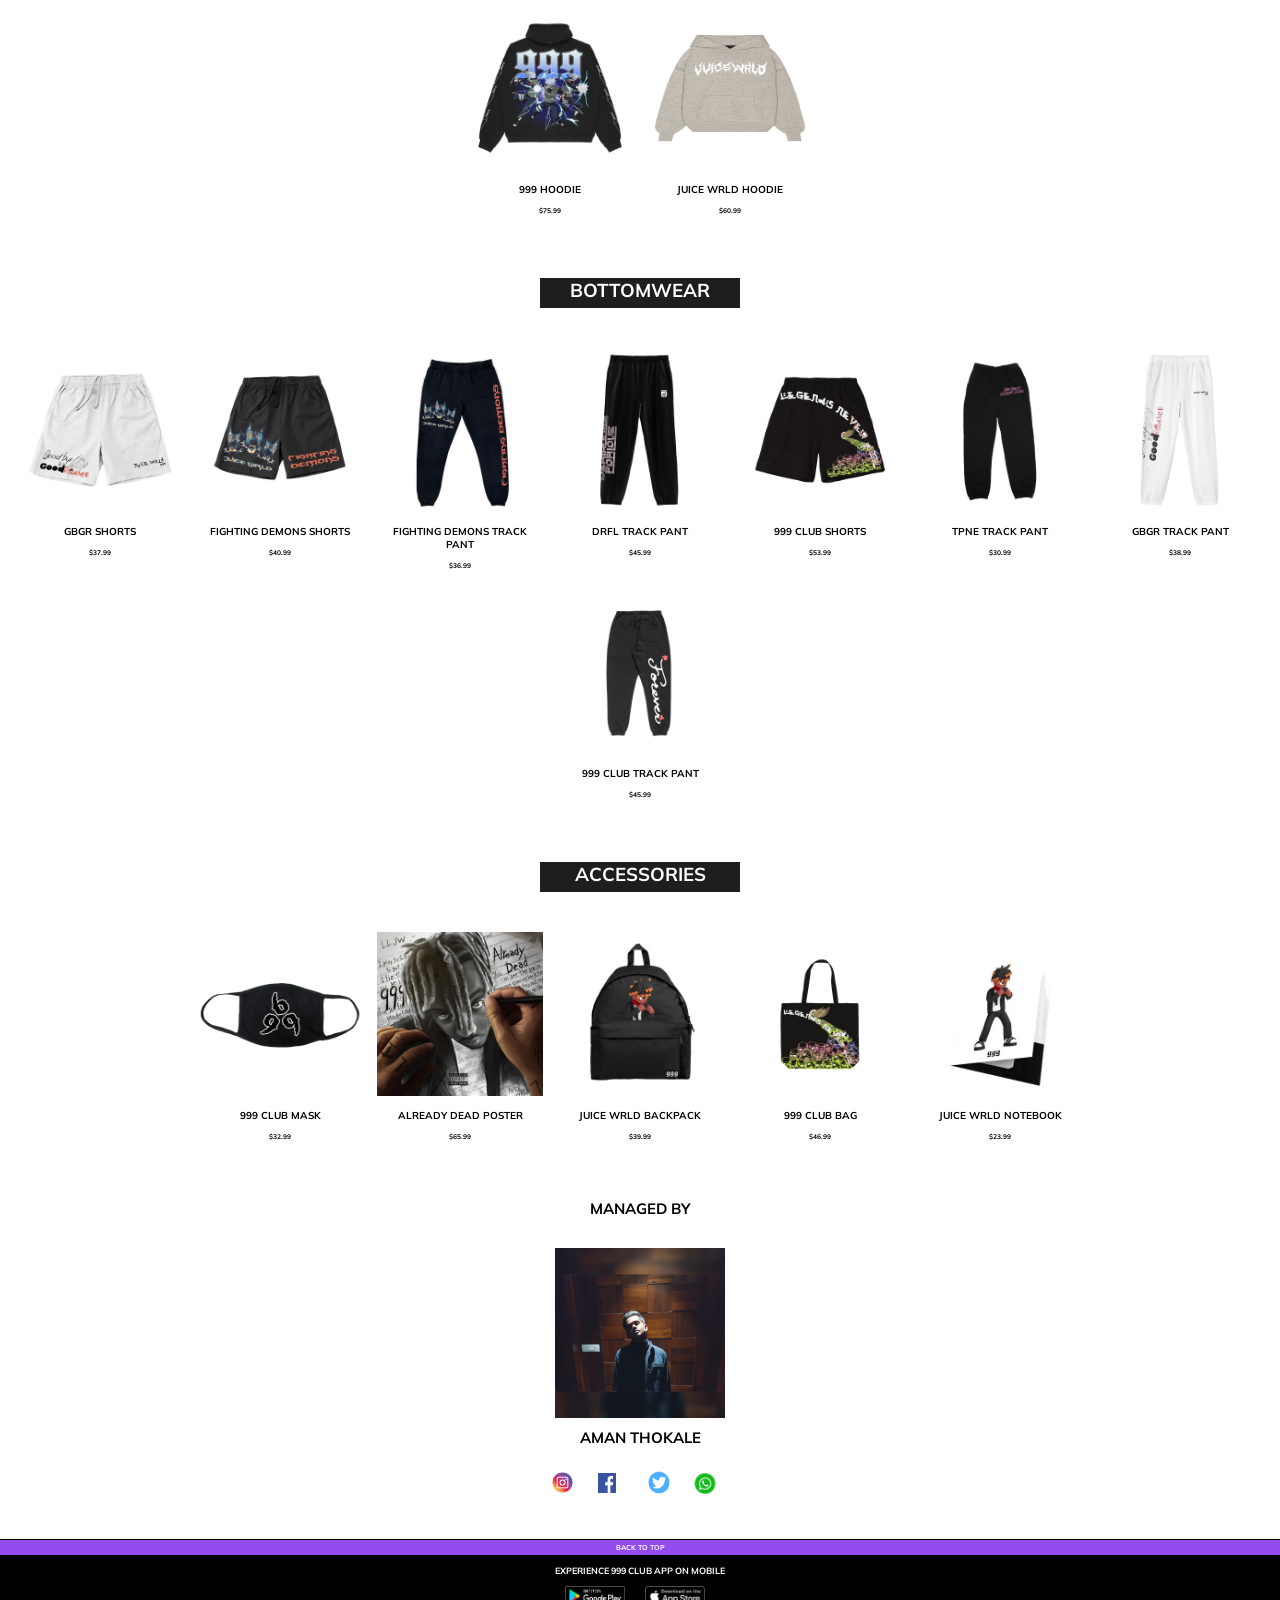
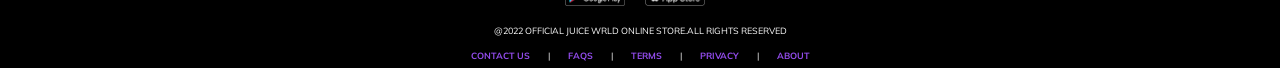
==== commit 45bda959: "final" ====
--- a/index.html
+++ b/index.html
@@ -81,14 +81,14 @@
       
     </div>
 			<ul>
-				<li> All</li>
-				<li id="activa"> Topwear</li>
-				<li>Bottomwear</li>
-				<li>Accessories</li>
+				<li><a href="#all">All</a></li>
+				<li><a href="#topweardiv">Topwear</a></li>
+				<li><a href="#bottom">Bottomwear</a></li>
+				<li><a href="#Acce">Accessories</a></li>
 			</ul>
      
       
-      <div class="shop-item mb">
+      <div class="shop-item mb" id="all">
            
         <div class="item" >
           <img id="aa" src="img/t5.webp" width="100" height="100">
@@ -351,10 +351,10 @@
   navi=document.querySelector('.navigator')
 
   burger.addEventListener('click',()=>{
-      console.log("hey");
       navya.classList.toggle('v-class');
       navi.classList.toggle('h-nav');
   })
+
 </script>
 
 </body>
--- a/astyle.css
+++ b/astyle.css
@@ -105,13 +105,11 @@
 }
 #mycart a{
     text-decoration: none;
-    /* color: rgb(255, 255, 255); */
     font-weight: bold;
     color: black;
     font-size: 12px;
 }
 #signin{
-    /* display: flex; */
     align-items: flex-end;
     justify-content: end;
     text-align: right;
@@ -144,7 +142,6 @@
     display: flex;
     justify-content: center;
     align-items: center;
-    /* flex-direction: column; */
 }
 #genuinelist{
     display: flex;
@@ -178,7 +175,6 @@
     margin: 3rem 3rem;
 }
 
-/* PHOTOSSSSSSSSSSSSSSSSSSSSSSSSSSs */
 
 
 .shop-menu{
@@ -193,25 +189,25 @@
     display: inline-block;
     margin:20px 0px;
     font-size: 20px;
-    /* font-weight: bold; */
-    /* font-family: sans-serif; */
     padding: 10px 20px;
     cursor: pointer;
     transition: 0.5s ease;
     text-align: center;
-    /* color: black; */
    
 }
+.shop-menu ul li a{
+    text-decoration: none;
+    color: grey;
+}
+.shop-menu ul li a:hover{
+    color: black;
+}
 .shop-menu ul li:hover{
-    /* background:  #b287e8; */
     color: black;
-    /* border-radius: 8px; */
-    /* border: 2px solid black; */
 }
 li.active{
-    /* background:#b287e8; */
     color: black;
-    /* border-radius: 8px; */
+
 }
 #activa{
     color: black;
@@ -241,9 +237,6 @@
     padding: 10px 10px;
     width:290px;
     height:290px;
-    /* float: left; */
-    /* margin-bottom:20px; */
-    /* margin-right: 20px; */
 }
 .shop-item .item img{
 width: 100%;
@@ -282,7 +275,6 @@
 
 .members{
     margin-top: 80px;
-	/* font-family: sans-serif; */
 	width: 100%;
 	padding:20px 100px;
 }
@@ -404,16 +396,6 @@
     margin-left: 100px;
 }
 
-/* #refresh{
-    display: flex;
-    justify-content: right;
-    align-items: flex-end;
-    margin-right: 125px;
-} */
-
-/* .navigator{
-  height: 400;
-} */
 #navya{
     display: flex;
     height: 50px;
@@ -439,12 +421,7 @@
 .burger{
     margin-top: 15px;
     display: none;
-    
-    /* flex-direction: column; */
-    /* align-items: flex-end; */
-    /* position: absolute; */
     cursor: pointer;
-    /* right: 5%; */
 }
 .line{
     width: 30px;
@@ -466,7 +443,9 @@
     color: white;
 }
 
-
+.hi{
+    color: black;
+}
 
 
 
@@ -484,7 +463,7 @@
     }
     .navigator{
         height: 300px;
-        transition: all 0.4s ease-in-out;
+        transition: all 0.2s ease-in-out;
     }
     #navya{
         flex-direction: column;
@@ -592,8 +571,8 @@
         font-size: 6px;
     }
     #signin{
-        top: 20px;          /*10px*/
-        right: 8px;          /*78px*/  
+        top: 20px;          
+        right: 8px;            
         margin: 0px 0px;
         padding: 0px 0px;
         
@@ -637,8 +616,6 @@
         margin-bottom: 0px;
     }
 
-
-    /* SMALL LOGO AND SEARCH */
     .hide{
        font-size: 11px;
     }
@@ -676,7 +653,6 @@
         font-size: 12px;
     }
 
-    /**/
 
 
 
